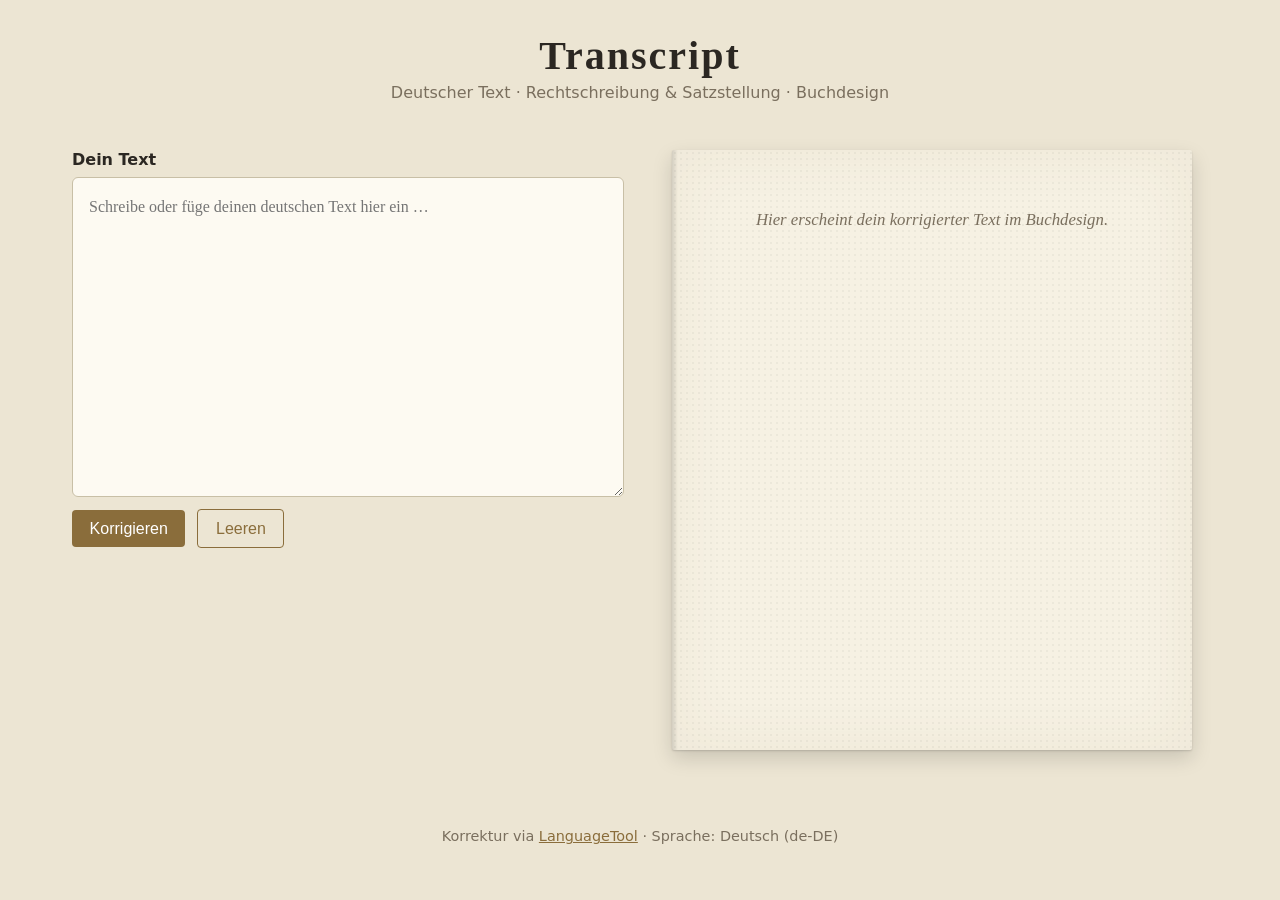
==== Transcript/index.html @ b192639b "feat(Transcript): add German text corrector with book-style preview Static browser app that sends Ge" ====
<!DOCTYPE html>
<html lang="de">
<head>
  <meta charset="UTF-8">
  <meta name="viewport" content="width=device-width, initial-scale=1.0">
  <title>Transcript – Deutsches Textkorrektur-Tool</title>
  <link rel="stylesheet" href="style.css">
</head>
<body>
  <header>
    <h1>Transcript</h1>
    <p class="subtitle">Deutscher Text · Rechtschreibung &amp; Satzstellung · Buchdesign</p>
  </header>
  <main>
    <section class="editor">
      <label for="input">Dein Text</label>
      <textarea id="input" placeholder="Schreibe oder füge deinen deutschen Text hier ein …"></textarea>
      <div class="actions">
        <button id="correct" type="button">Korrigieren</button>
        <button id="clear" type="button" class="ghost">Leeren</button>
        <span id="status" class="status" role="status"></span>
      </div>
      <details class="changes" id="changes" hidden>
        <summary>Vorgenommene Korrekturen (<span id="change-count">0</span>)</summary>
        <ol id="change-list"></ol>
      </details>
    </section>
    <section class="book" aria-label="Buchvorschau">
      <article class="page" id="page">
        <p class="placeholder">Hier erscheint dein korrigierter Text im Buchdesign.</p>
      </article>
    </section>
  </main>
  <footer>
    <p>Korrektur via <a href="https://languagetool.org" target="_blank" rel="noopener">LanguageTool</a> · Sprache: Deutsch (de-DE)</p>
  </footer>
  <script src="script.js"></script>
</body>
</html>
---- Transcript/style.css ----
:root {
  --paper: #f6f1e3;
  --ink: #2b2722;
  --accent: #8a6d3b;
  --muted: #7a6f5e;
  --shadow: rgba(0, 0, 0, 0.15);
}

* { box-sizing: border-box; }

body {
  margin: 0;
  font-family: system-ui, -apple-system, "Segoe UI", Roboto, sans-serif;
  background: #ece5d3;
  color: var(--ink);
  min-height: 100vh;
}

header {
  text-align: center;
  padding: 2rem 1rem 1rem;
}

header h1 {
  font-family: "Georgia", "Times New Roman", serif;
  font-size: 2.5rem;
  margin: 0;
  letter-spacing: 0.05em;
}

.subtitle {
  color: var(--muted);
  margin-top: 0.25rem;
}

main {
  display: grid;
  grid-template-columns: 1fr 1fr;
  gap: 2rem;
  max-width: 1200px;
  margin: 0 auto;
  padding: 1rem 2rem 3rem;
}

@media (max-width: 800px) {
  main { grid-template-columns: 1fr; }
}

.editor { display: flex; flex-direction: column; }

.editor label {
  font-weight: 600;
  margin-bottom: 0.5rem;
}

textarea {
  width: 100%;
  min-height: 320px;
  padding: 1rem;
  border: 1px solid #c8bfa6;
  border-radius: 6px;
  background: #fdfaf2;
  font-family: "Georgia", serif;
  font-size: 1rem;
  line-height: 1.6;
  resize: vertical;
  color: var(--ink);
}

.actions {
  display: flex;
  align-items: center;
  gap: 0.75rem;
  margin-top: 0.75rem;
  flex-wrap: wrap;
}

button {
  background: var(--accent);
  color: #fff;
  border: 0;
  padding: 0.6rem 1.1rem;
  border-radius: 4px;
  cursor: pointer;
  font-size: 1rem;
}

button:hover { background: #715a31; }
button:disabled { opacity: 0.6; cursor: wait; }

button.ghost {
  background: transparent;
  color: var(--accent);
  border: 1px solid var(--accent);
}

button.ghost:hover { background: rgba(138, 109, 59, 0.08); }

.status {
  color: var(--muted);
  font-size: 0.9rem;
}

.changes {
  margin-top: 1rem;
  background: #fdfaf2;
  border: 1px solid #c8bfa6;
  border-radius: 6px;
  padding: 0.6rem 0.9rem;
}

.changes summary {
  cursor: pointer;
  font-weight: 600;
}

.changes ol {
  margin: 0.75rem 0 0;
  padding-left: 1.25rem;
}

.changes li { margin-bottom: 0.4rem; }
.changes del { color: #b14b3a; text-decoration: line-through; }
.changes ins { color: #2a6e3a; text-decoration: none; font-weight: 600; }

.book {
  display: flex;
  justify-content: center;
}

.page {
  background: var(--paper);
  background-image: radial-gradient(rgba(0, 0, 0, 0.04) 1px, transparent 1px);
  background-size: 6px 6px;
  width: 100%;
  max-width: 520px;
  min-height: 600px;
  padding: 3.5rem 3rem;
  font-family: "Georgia", "Times New Roman", serif;
  font-size: 1.05rem;
  line-height: 1.7;
  text-align: justify;
  hyphens: auto;
  color: var(--ink);
  box-shadow:
    0 1px 2px var(--shadow),
    0 8px 20px var(--shadow),
    inset 0 0 60px rgba(120, 90, 40, 0.06);
  border-radius: 2px;
  position: relative;
}

.page::before {
  content: "";
  position: absolute;
  left: 0;
  top: 0;
  bottom: 0;
  width: 6px;
  background: linear-gradient(to right, rgba(0, 0, 0, 0.12), transparent);
  border-top-left-radius: 2px;
  border-bottom-left-radius: 2px;
}

.page p { margin: 0 0 1rem; }

.page p:first-of-type:not(.placeholder)::first-letter {
  font-size: 3.4rem;
  float: left;
  line-height: 0.9;
  padding: 0.3rem 0.5rem 0 0;
  font-weight: 700;
  color: var(--accent);
}

.page .placeholder {
  color: var(--muted);
  font-style: italic;
  text-align: center;
}

footer {
  text-align: center;
  color: var(--muted);
  padding: 1rem;
  font-size: 0.9rem;
}

footer a { color: var(--accent); }
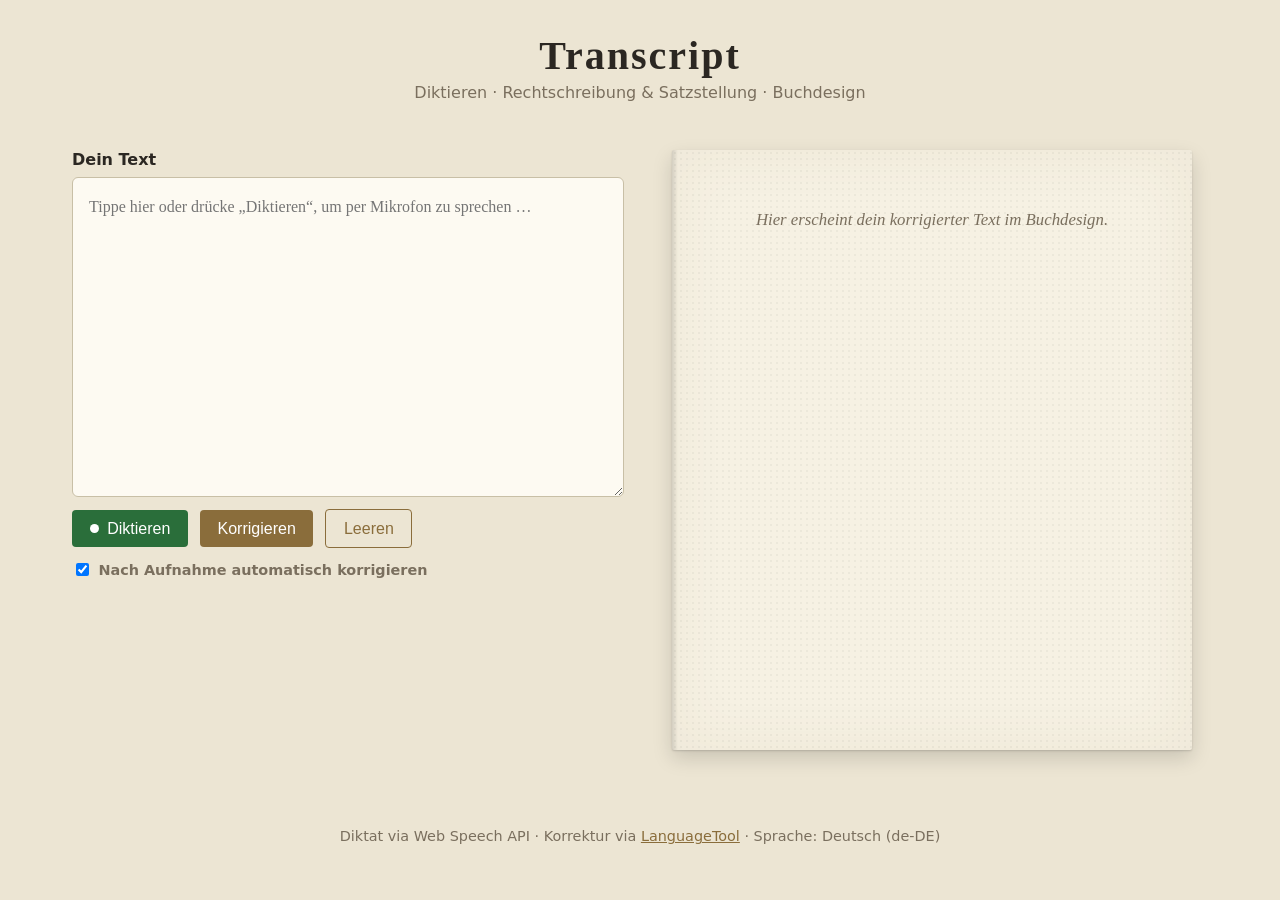
==== commit ffbf2faa: "feat(Transcript): add live German dictation via Web Speech API Adds a "Diktieren" button that stream" ====
--- a/Transcript/index.html
+++ b/Transcript/index.html
@@ -3,23 +3,31 @@
 <head>
   <meta charset="UTF-8">
   <meta name="viewport" content="width=device-width, initial-scale=1.0">
-  <title>Transcript – Deutsches Textkorrektur-Tool</title>
+  <title>Transcript – Diktieren &amp; Korrigieren</title>
   <link rel="stylesheet" href="style.css">
 </head>
 <body>
   <header>
     <h1>Transcript</h1>
-    <p class="subtitle">Deutscher Text · Rechtschreibung &amp; Satzstellung · Buchdesign</p>
+    <p class="subtitle">Diktieren · Rechtschreibung &amp; Satzstellung · Buchdesign</p>
   </header>
   <main>
     <section class="editor">
       <label for="input">Dein Text</label>
-      <textarea id="input" placeholder="Schreibe oder füge deinen deutschen Text hier ein …"></textarea>
+      <textarea id="input" placeholder="Tippe hier oder drücke „Diktieren“, um per Mikrofon zu sprechen …"></textarea>
       <div class="actions">
+        <button id="record" type="button" class="record">
+          <span class="dot" aria-hidden="true"></span>
+          <span class="label">Diktieren</span>
+        </button>
         <button id="correct" type="button">Korrigieren</button>
         <button id="clear" type="button" class="ghost">Leeren</button>
-        <span id="status" class="status" role="status"></span>
+        <label class="auto">
+          <input type="checkbox" id="auto-correct" checked>
+          Nach Aufnahme automatisch korrigieren
+        </label>
       </div>
+      <p id="status" class="status" role="status" aria-live="polite"></p>
       <details class="changes" id="changes" hidden>
         <summary>Vorgenommene Korrekturen (<span id="change-count">0</span>)</summary>
         <ol id="change-list"></ol>
@@ -32,7 +40,7 @@
     </section>
   </main>
   <footer>
-    <p>Korrektur via <a href="https://languagetool.org" target="_blank" rel="noopener">LanguageTool</a> · Sprache: Deutsch (de-DE)</p>
+    <p>Diktat via Web Speech API · Korrektur via <a href="https://languagetool.org" target="_blank" rel="noopener">LanguageTool</a> · Sprache: Deutsch (de-DE)</p>
   </footer>
   <script src="script.js"></script>
 </body>
--- a/Transcript/style.css
+++ b/Transcript/style.css
@@ -4,6 +4,8 @@
   --accent: #8a6d3b;
   --muted: #7a6f5e;
   --shadow: rgba(0, 0, 0, 0.15);
+  --record: #2a6e3a;
+  --record-active: #b14b3a;
 }
 
 * { box-sizing: border-box; }
@@ -86,7 +88,7 @@
 }
 
 button:hover { background: #715a31; }
-button:disabled { opacity: 0.6; cursor: wait; }
+button:disabled { opacity: 0.6; cursor: not-allowed; }
 
 button.ghost {
   background: transparent;
@@ -96,9 +98,53 @@
 
 button.ghost:hover { background: rgba(138, 109, 59, 0.08); }
 
+button.record {
+  display: inline-flex;
+  align-items: center;
+  gap: 0.5rem;
+  background: var(--record);
+}
+
+button.record:hover { background: #225a30; }
+button.record.recording { background: var(--record-active); }
+button.record.recording:hover { background: #8e3a2b; }
+
+button.record .dot {
+  width: 0.6rem;
+  height: 0.6rem;
+  border-radius: 50%;
+  background: #fff;
+  display: inline-block;
+}
+
+button.record.recording .dot {
+  animation: pulse 1s infinite ease-in-out;
+}
+
+@keyframes pulse {
+  0%, 100% { opacity: 1; transform: scale(1); }
+  50%      { opacity: 0.4; transform: scale(1.4); }
+}
+
+label.auto {
+  display: inline-flex;
+  align-items: center;
+  gap: 0.4rem;
+  font-size: 0.9rem;
+  color: var(--muted);
+  cursor: pointer;
+}
+
 .status {
+  margin: 0.5rem 0 0;
   color: var(--muted);
   font-size: 0.9rem;
+  min-height: 1.2em;
+}
+
+.status .interim {
+  font-style: italic;
+  color: #5a6e8a;
 }
 
 .changes {
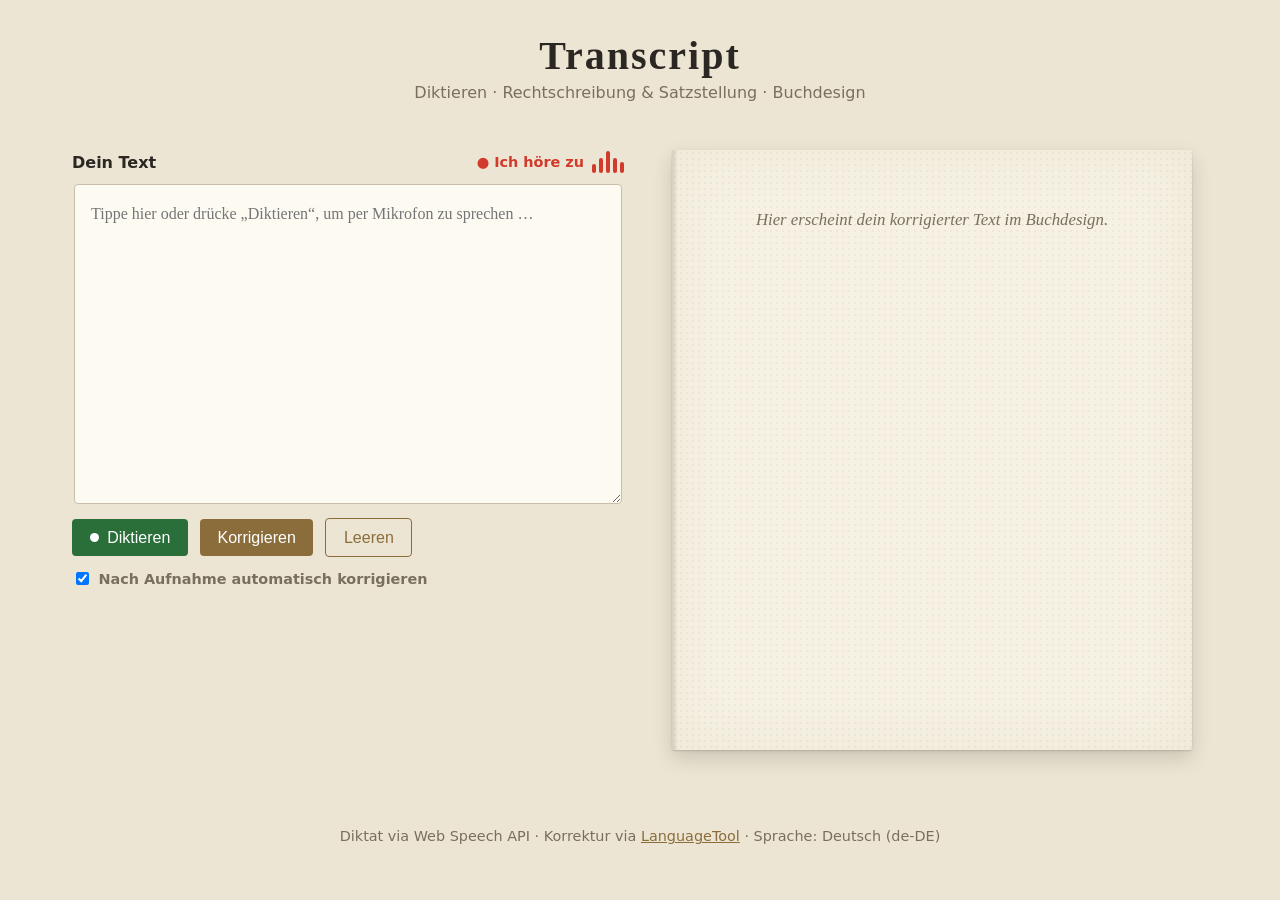
==== commit f78ed962: "feat(Transcript): show animated listening indicator while recording Adds a pulsing equalizer with bl" ====
--- a/Transcript/index.html
+++ b/Transcript/index.html
@@ -13,8 +13,16 @@
   </header>
   <main>
     <section class="editor">
-      <label for="input">Dein Text</label>
-      <textarea id="input" placeholder="Tippe hier oder drücke „Diktieren“, um per Mikrofon zu sprechen …"></textarea>
+      <div class="input-head">
+        <label for="input">Dein Text</label>
+        <div class="viz" id="viz" hidden aria-hidden="true">
+          <span class="viz-label">Ich höre zu</span>
+          <span class="bars"><span></span><span></span><span></span><span></span><span></span></span>
+        </div>
+      </div>
+      <div class="textarea-wrap" id="ta-wrap">
+        <textarea id="input" placeholder="Tippe hier oder drücke „Diktieren“, um per Mikrofon zu sprechen …"></textarea>
+      </div>
       <div class="actions">
         <button id="record" type="button" class="record">
           <span class="dot" aria-hidden="true"></span>
--- a/Transcript/style.css
+++ b/Transcript/style.css
@@ -5,7 +5,7 @@
   --muted: #7a6f5e;
   --shadow: rgba(0, 0, 0, 0.15);
   --record: #2a6e3a;
-  --record-active: #b14b3a;
+  --record-active: #d23a2b;
 }
 
 * { box-sizing: border-box; }
@@ -50,9 +50,34 @@
 
 .editor { display: flex; flex-direction: column; }
 
+.input-head {
+  display: flex;
+  align-items: center;
+  justify-content: space-between;
+  margin-bottom: 0.5rem;
+  gap: 0.75rem;
+  min-height: 1.5rem;
+}
+
 .editor label {
   font-weight: 600;
-  margin-bottom: 0.5rem;
+}
+
+.textarea-wrap {
+  position: relative;
+  border-radius: 6px;
+  padding: 2px;
+  transition: box-shadow 0.2s ease;
+}
+
+.textarea-wrap.recording {
+  box-shadow: 0 0 0 3px var(--record-active), 0 0 16px rgba(210, 58, 43, 0.35);
+  animation: glow 1.6s ease-in-out infinite;
+}
+
+@keyframes glow {
+  0%, 100% { box-shadow: 0 0 0 3px var(--record-active), 0 0 8px rgba(210, 58, 43, 0.25); }
+  50%      { box-shadow: 0 0 0 3px var(--record-active), 0 0 22px rgba(210, 58, 43, 0.55); }
 }
 
 textarea {
@@ -60,13 +85,57 @@
   min-height: 320px;
   padding: 1rem;
   border: 1px solid #c8bfa6;
-  border-radius: 6px;
+  border-radius: 4px;
   background: #fdfaf2;
   font-family: "Georgia", serif;
   font-size: 1rem;
   line-height: 1.6;
   resize: vertical;
   color: var(--ink);
+  display: block;
+}
+
+.viz {
+  display: inline-flex;
+  align-items: center;
+  gap: 0.5rem;
+  color: var(--record-active);
+  font-weight: 600;
+  font-size: 0.9rem;
+}
+
+.viz-label::before {
+  content: "● ";
+  animation: blink 1s steps(2) infinite;
+}
+
+@keyframes blink { 50% { opacity: 0; } }
+
+.viz .bars {
+  display: inline-flex;
+  align-items: flex-end;
+  gap: 3px;
+  height: 22px;
+}
+
+.viz .bars span {
+  width: 4px;
+  background: var(--record-active);
+  border-radius: 2px;
+  display: inline-block;
+  transform-origin: bottom center;
+  animation: bars 1.05s ease-in-out infinite;
+}
+
+.viz .bars span:nth-child(1) { height: 40%; animation-delay: 0.00s; }
+.viz .bars span:nth-child(2) { height: 70%; animation-delay: 0.15s; }
+.viz .bars span:nth-child(3) { height: 100%; animation-delay: 0.30s; }
+.viz .bars span:nth-child(4) { height: 70%; animation-delay: 0.45s; }
+.viz .bars span:nth-child(5) { height: 50%; animation-delay: 0.60s; }
+
+@keyframes bars {
+  0%, 100% { transform: scaleY(0.35); }
+  50%      { transform: scaleY(1); }
 }
 
 .actions {
@@ -107,7 +176,7 @@
 
 button.record:hover { background: #225a30; }
 button.record.recording { background: var(--record-active); }
-button.record.recording:hover { background: #8e3a2b; }
+button.record.recording:hover { background: #a82e22; }
 
 button.record .dot {
   width: 0.6rem;
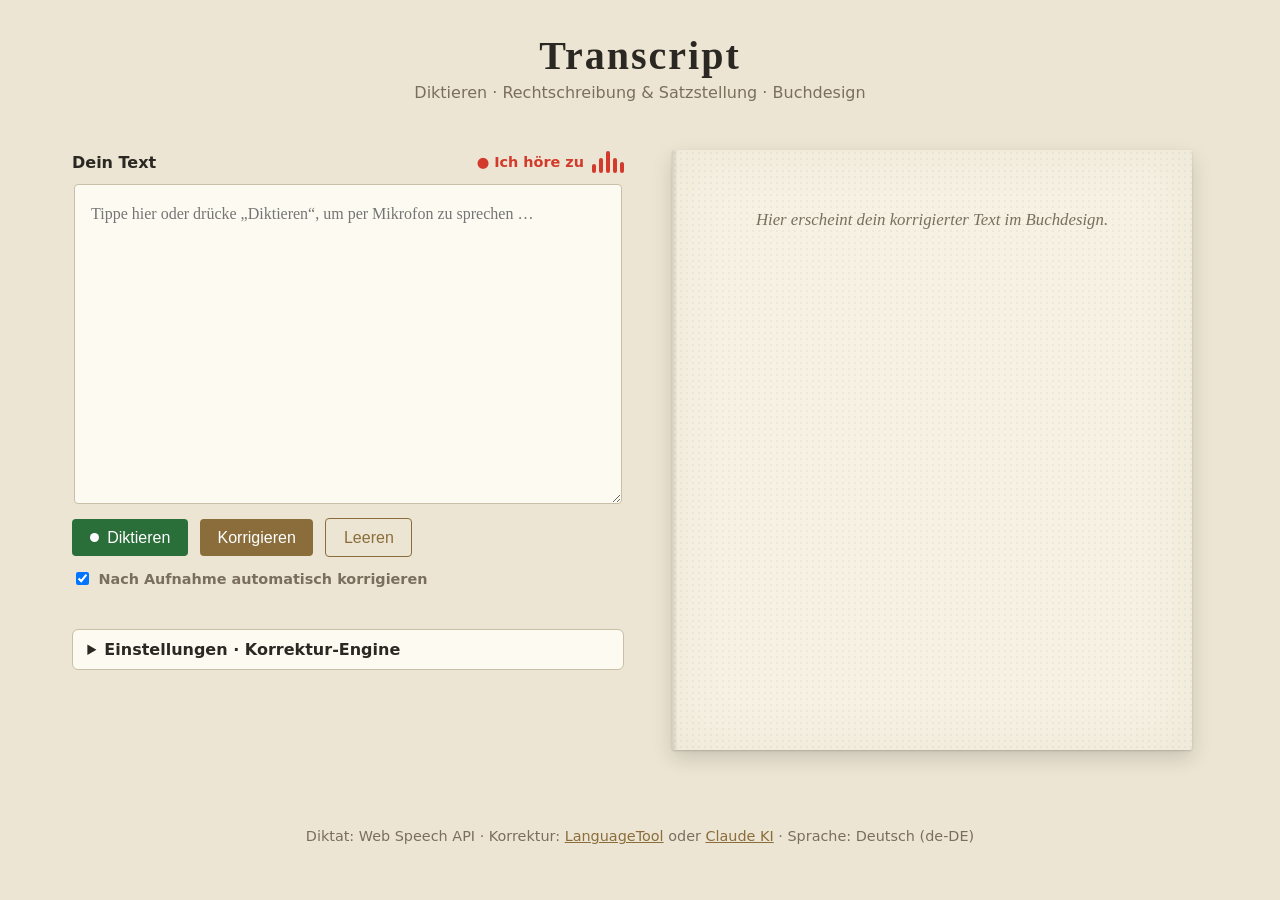
==== commit 89de7a46: "feat(Transcript): add Claude API correction engine for full schriftdeutsch rewrite Adds a settings p" ====
--- a/Transcript/index.html
+++ b/Transcript/index.html
@@ -2,8 +2,20 @@
 <html lang="de">
 <head>
   <meta charset="UTF-8">
-  <meta name="viewport" content="width=device-width, initial-scale=1.0">
+  <meta name="viewport" content="width=device-width, initial-scale=1.0, viewport-fit=cover">
   <title>Transcript – Diktieren &amp; Korrigieren</title>
+  <meta name="description" content="Diktiere deutschen Text, korrigiere automatisch und lies ihn im Buchdesign.">
+
+  <link rel="manifest" href="manifest.webmanifest">
+  <meta name="theme-color" content="#8a6d3b">
+  <link rel="icon" href="icon.svg" type="image/svg+xml">
+
+  <meta name="mobile-web-app-capable" content="yes">
+  <meta name="apple-mobile-web-app-capable" content="yes">
+  <meta name="apple-mobile-web-app-title" content="Transcript">
+  <meta name="apple-mobile-web-app-status-bar-style" content="default">
+  <link rel="apple-touch-icon" href="icon.svg">
+
   <link rel="stylesheet" href="style.css">
 </head>
 <body>
@@ -30,15 +42,41 @@
         </button>
         <button id="correct" type="button">Korrigieren</button>
         <button id="clear" type="button" class="ghost">Leeren</button>
+        <button id="install" type="button" class="ghost" hidden>App installieren</button>
         <label class="auto">
           <input type="checkbox" id="auto-correct" checked>
           Nach Aufnahme automatisch korrigieren
         </label>
       </div>
       <p id="status" class="status" role="status" aria-live="polite"></p>
+      <details class="settings" id="settings">
+        <summary>Einstellungen · Korrektur-Engine</summary>
+        <div class="settings-body">
+          <label class="field">
+            <span>Korrektur-Engine</span>
+            <select id="engine">
+              <option value="languagetool">LanguageTool (kein Schlüssel nötig)</option>
+              <option value="claude">Claude KI — voller Lektorat-Stil (empfohlen)</option>
+            </select>
+          </label>
+          <label class="field">
+            <span>Anthropic API-Schlüssel <small>(nur für Claude)</small></span>
+            <input type="password" id="api-key" placeholder="sk-ant-…" autocomplete="off" spellcheck="false">
+          </label>
+          <label class="field">
+            <span>Claude-Modell</span>
+            <select id="model">
+              <option value="claude-opus-4-7">Opus 4.7 — höchste Qualität (empfohlen)</option>
+              <option value="claude-sonnet-4-6">Sonnet 4.6 — ausgewogen</option>
+              <option value="claude-haiku-4-5-20251001">Haiku 4.5 — schnell &amp; günstig</option>
+            </select>
+          </label>
+          <p class="hint">Der Schlüssel wird nur in deinem Browser gespeichert (localStorage) und direkt an Anthropic gesendet. Schlüssel erstellen: <a href="https://console.anthropic.com/settings/keys" target="_blank" rel="noopener">console.anthropic.com</a>.</p>
+        </div>
+      </details>
       <details class="changes" id="changes" hidden>
-        <summary>Vorgenommene Korrekturen (<span id="change-count">0</span>)</summary>
-        <ol id="change-list"></ol>
+        <summary id="changes-summary">Vorgenommene Korrekturen (<span id="change-count">0</span>)</summary>
+        <div id="change-body"></div>
       </details>
     </section>
     <section class="book" aria-label="Buchvorschau">
@@ -48,7 +86,7 @@
     </section>
   </main>
   <footer>
-    <p>Diktat via Web Speech API · Korrektur via <a href="https://languagetool.org" target="_blank" rel="noopener">LanguageTool</a> · Sprache: Deutsch (de-DE)</p>
+    <p>Diktat: Web Speech API · Korrektur: <a href="https://languagetool.org" target="_blank" rel="noopener">LanguageTool</a> oder <a href="https://www.anthropic.com" target="_blank" rel="noopener">Claude KI</a> · Sprache: Deutsch (de-DE)</p>
   </footer>
   <script src="script.js"></script>
 </body>
--- a/Transcript/style.css
+++ b/Transcript/style.css
@@ -6,6 +6,8 @@
   --shadow: rgba(0, 0, 0, 0.15);
   --record: #2a6e3a;
   --record-active: #d23a2b;
+  --del: #b14b3a;
+  --ins: #2a6e3a;
 }
 
 * { box-sizing: border-box; }
@@ -18,22 +20,9 @@
   min-height: 100vh;
 }
 
-header {
-  text-align: center;
-  padding: 2rem 1rem 1rem;
-}
-
-header h1 {
-  font-family: "Georgia", "Times New Roman", serif;
-  font-size: 2.5rem;
-  margin: 0;
-  letter-spacing: 0.05em;
-}
-
-.subtitle {
-  color: var(--muted);
-  margin-top: 0.25rem;
-}
+header { text-align: center; padding: 2rem 1rem 1rem; }
+header h1 { font-family: "Georgia", "Times New Roman", serif; font-size: 2.5rem; margin: 0; letter-spacing: 0.05em; }
+.subtitle { color: var(--muted); margin-top: 0.25rem; }
 
 main {
   display: grid;
@@ -59,9 +48,7 @@
   min-height: 1.5rem;
 }
 
-.editor label {
-  font-weight: 600;
-}
+.editor label { font-weight: 600; }
 
 .textarea-wrap {
   position: relative;
@@ -104,19 +91,10 @@
   font-size: 0.9rem;
 }
 
-.viz-label::before {
-  content: "● ";
-  animation: blink 1s steps(2) infinite;
-}
-
+.viz-label::before { content: "● "; animation: blink 1s steps(2) infinite; }
 @keyframes blink { 50% { opacity: 0; } }
 
-.viz .bars {
-  display: inline-flex;
-  align-items: flex-end;
-  gap: 3px;
-  height: 22px;
-}
+.viz .bars { display: inline-flex; align-items: flex-end; gap: 3px; height: 22px; }
 
 .viz .bars span {
   width: 4px;
@@ -178,17 +156,8 @@
 button.record.recording { background: var(--record-active); }
 button.record.recording:hover { background: #a82e22; }
 
-button.record .dot {
-  width: 0.6rem;
-  height: 0.6rem;
-  border-radius: 50%;
-  background: #fff;
-  display: inline-block;
-}
-
-button.record.recording .dot {
-  animation: pulse 1s infinite ease-in-out;
-}
+button.record .dot { width: 0.6rem; height: 0.6rem; border-radius: 50%; background: #fff; display: inline-block; }
+button.record.recording .dot { animation: pulse 1s infinite ease-in-out; }
 
 @keyframes pulse {
   0%, 100% { opacity: 1; transform: scale(1); }
@@ -211,11 +180,9 @@
   min-height: 1.2em;
 }
 
-.status .interim {
-  font-style: italic;
-  color: #5a6e8a;
-}
-
+.status .interim { font-style: italic; color: #5a6e8a; }
+
+.settings,
 .changes {
   margin-top: 1rem;
   background: #fdfaf2;
@@ -224,24 +191,92 @@
   padding: 0.6rem 0.9rem;
 }
 
+.settings summary,
 .changes summary {
   cursor: pointer;
   font-weight: 600;
 }
 
-.changes ol {
-  margin: 0.75rem 0 0;
-  padding-left: 1.25rem;
-}
-
-.changes li { margin-bottom: 0.4rem; }
-.changes del { color: #b14b3a; text-decoration: line-through; }
-.changes ins { color: #2a6e3a; text-decoration: none; font-weight: 600; }
-
-.book {
+.settings-body {
+  display: grid;
+  gap: 0.75rem;
+  margin-top: 0.8rem;
+}
+
+.settings-body .field {
   display: flex;
-  justify-content: center;
-}
+  flex-direction: column;
+  gap: 0.3rem;
+  font-size: 0.9rem;
+}
+
+.settings-body .field small { color: var(--muted); font-weight: normal; }
+
+.settings-body select,
+.settings-body input[type="password"] {
+  padding: 0.5rem 0.6rem;
+  border: 1px solid #c8bfa6;
+  border-radius: 4px;
+  background: #fff;
+  font-size: 1rem;
+  color: var(--ink);
+  font-family: inherit;
+}
+
+.settings-body .hint {
+  font-size: 0.85rem;
+  color: var(--muted);
+  margin: 0;
+}
+
+.settings-body .hint a { color: var(--accent); }
+
+#change-body { margin-top: 0.75rem; }
+
+.diff {
+  font-family: "Georgia", serif;
+  line-height: 1.7;
+  white-space: pre-wrap;
+  word-wrap: break-word;
+  background: #fff;
+  border: 1px solid #e6dfc6;
+  border-radius: 4px;
+  padding: 0.7rem 0.9rem;
+  max-height: 280px;
+  overflow-y: auto;
+}
+
+.diff del {
+  color: var(--del);
+  text-decoration: line-through;
+  background: rgba(177, 75, 58, 0.08);
+  padding: 0 2px;
+  border-radius: 2px;
+}
+
+.diff ins {
+  color: var(--ins);
+  text-decoration: none;
+  font-weight: 600;
+  background: rgba(42, 110, 58, 0.08);
+  padding: 0 2px;
+  border-radius: 2px;
+}
+
+.diff-meta {
+  display: flex;
+  gap: 1rem;
+  margin-bottom: 0.5rem;
+  font-size: 0.85rem;
+  color: var(--muted);
+}
+
+.lt-list { margin: 0; padding-left: 1.25rem; }
+.lt-list li { margin-bottom: 0.4rem; }
+.lt-list del { color: var(--del); text-decoration: line-through; }
+.lt-list ins { color: var(--ins); text-decoration: none; font-weight: 600; }
+
+.book { display: flex; justify-content: center; }
 
 .page {
   background: var(--paper);
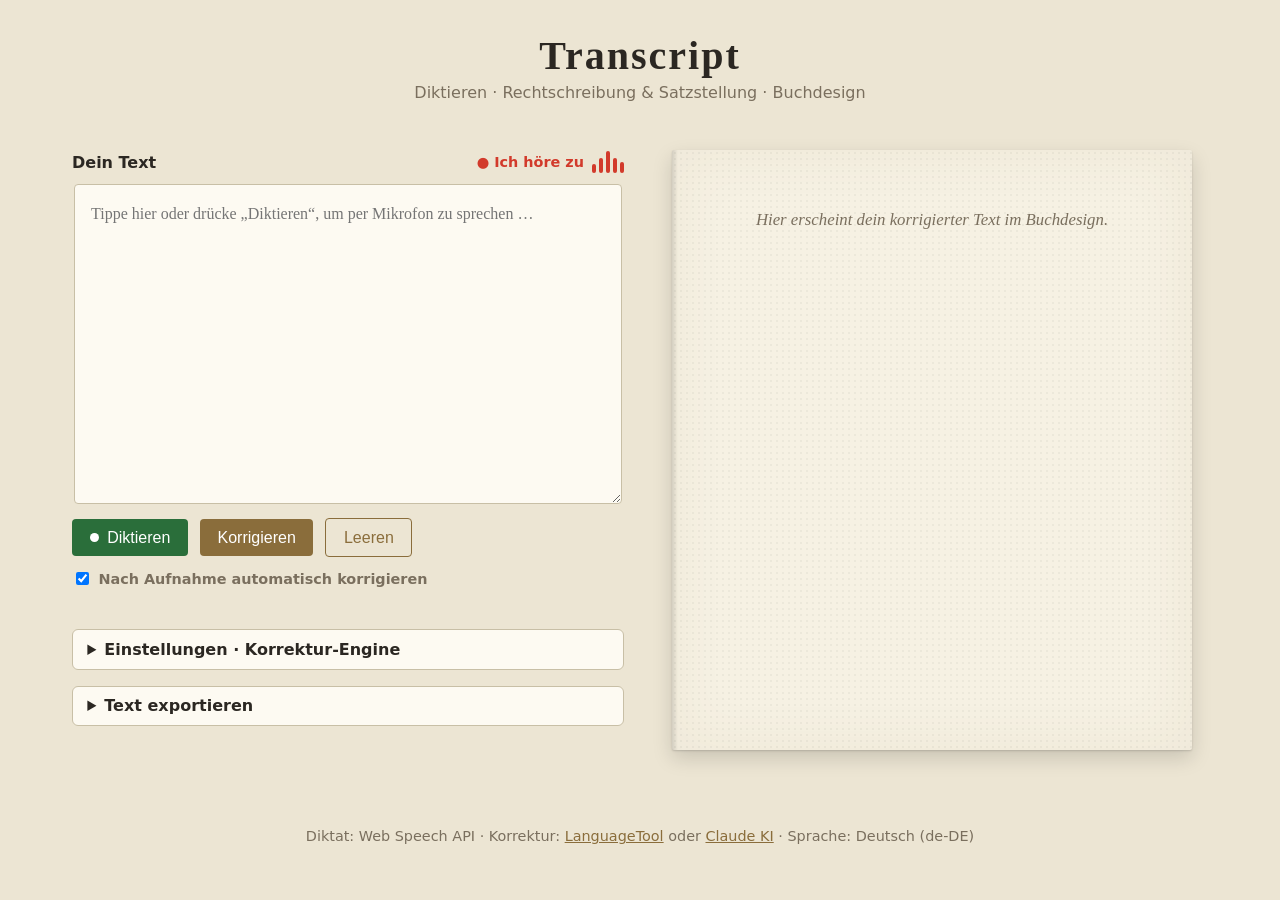
==== commit dd217572: "feat(Transcript): add export to clipboard, TXT, Markdown, HTML, PDF Adds a collapsible "Text exporti" ====
--- a/Transcript/index.html
+++ b/Transcript/index.html
@@ -74,6 +74,17 @@
           <p class="hint">Der Schlüssel wird nur in deinem Browser gespeichert (localStorage) und direkt an Anthropic gesendet. Schlüssel erstellen: <a href="https://console.anthropic.com/settings/keys" target="_blank" rel="noopener">console.anthropic.com</a>.</p>
         </div>
       </details>
+      <details class="export" id="export">
+        <summary>Text exportieren</summary>
+        <div class="export-body">
+          <button id="exp-copy" type="button" class="ghost">In Zwischenablage kopieren</button>
+          <button id="exp-txt" type="button" class="ghost">Als .txt herunterladen</button>
+          <button id="exp-md" type="button" class="ghost">Als .md (Markdown)</button>
+          <button id="exp-html" type="button" class="ghost">Als HTML (Buchseite)</button>
+          <button id="exp-pdf" type="button" class="ghost">Als PDF drucken / speichern</button>
+          <p class="hint">PDF öffnet den Druckdialog des Browsers — dort „Als PDF speichern“ wählen. Nur die Buchseite wird gedruckt.</p>
+        </div>
+      </details>
       <details class="changes" id="changes" hidden>
         <summary id="changes-summary">Vorgenommene Korrekturen (<span id="change-count">0</span>)</summary>
         <div id="change-body"></div>
--- a/Transcript/style.css
+++ b/Transcript/style.css
@@ -183,6 +183,7 @@
 .status .interim { font-style: italic; color: #5a6e8a; }
 
 .settings,
+.export,
 .changes {
   margin-top: 1rem;
   background: #fdfaf2;
@@ -192,6 +193,7 @@
 }
 
 .settings summary,
+.export summary,
 .changes summary {
   cursor: pointer;
   font-weight: 600;
@@ -223,13 +225,25 @@
   font-family: inherit;
 }
 
-.settings-body .hint {
+.settings-body .hint,
+.export-body .hint {
   font-size: 0.85rem;
   color: var(--muted);
   margin: 0;
 }
 
 .settings-body .hint a { color: var(--accent); }
+
+.export-body {
+  display: flex;
+  flex-wrap: wrap;
+  gap: 0.5rem;
+  margin-top: 0.8rem;
+}
+
+.export-body .hint { width: 100%; }
+
+.export-body button { font-size: 0.9rem; padding: 0.45rem 0.8rem; }
 
 #change-body { margin-top: 0.75rem; }
 
@@ -337,3 +351,37 @@
 }
 
 footer a { color: var(--accent); }
+
+/* ---------- Print: only the book page ---------- */
+@page { margin: 1.8cm; }
+
+@media print {
+  body { background: #fff; color: #000; }
+  header,
+  footer,
+  .editor,
+  .input-head,
+  .actions,
+  .settings,
+  .export,
+  .changes,
+  .status { display: none !important; }
+  main {
+    display: block;
+    padding: 0;
+    max-width: none;
+  }
+  .book { display: block; }
+  .page {
+    background: #fff;
+    background-image: none;
+    box-shadow: none;
+    max-width: none;
+    min-height: 0;
+    padding: 0;
+    margin: 0;
+    border-radius: 0;
+  }
+  .page::before { display: none; }
+  .page p:first-of-type:not(.placeholder)::first-letter { color: #444; }
+}
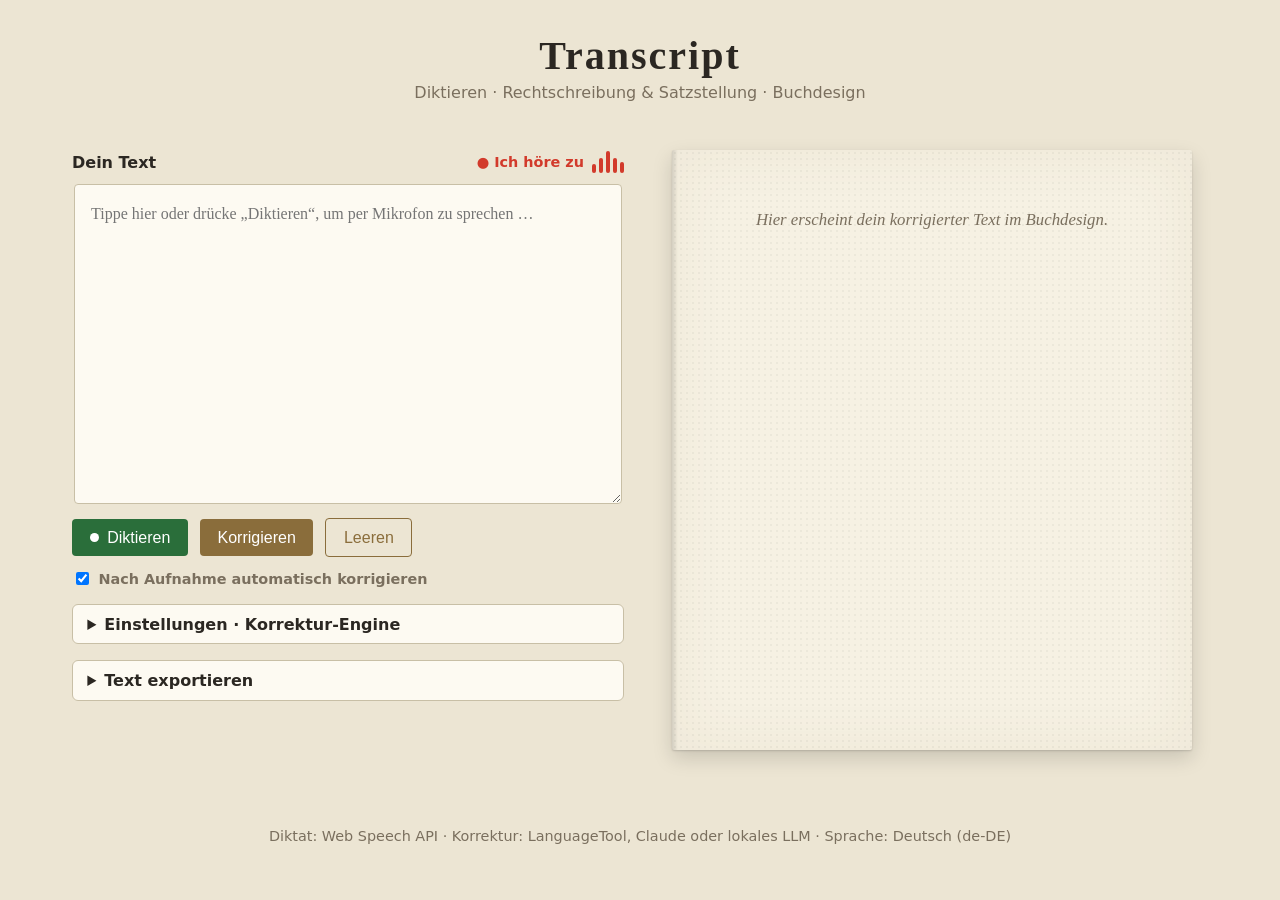
==== commit cb5bd358: "feat(Transcript): add LM Studio / Ollama local LLM engine; status only while recording Adds a third " ====
--- a/Transcript/index.html
+++ b/Transcript/index.html
@@ -48,30 +48,50 @@
           Nach Aufnahme automatisch korrigieren
         </label>
       </div>
-      <p id="status" class="status" role="status" aria-live="polite"></p>
+      <p id="status" class="status" role="status" aria-live="polite" hidden></p>
       <details class="settings" id="settings">
         <summary>Einstellungen · Korrektur-Engine</summary>
         <div class="settings-body">
           <label class="field">
             <span>Korrektur-Engine</span>
             <select id="engine">
-              <option value="languagetool">LanguageTool (kein Schlüssel nötig)</option>
-              <option value="claude">Claude KI — voller Lektorat-Stil (empfohlen)</option>
+              <option value="languagetool">LanguageTool (online, kein Schlüssel nötig)</option>
+              <option value="claude">Claude KI (Anthropic Cloud)</option>
+              <option value="local">Lokales LLM (LM Studio / Ollama — OpenAI-kompatibel)</option>
             </select>
           </label>
-          <label class="field">
-            <span>Anthropic API-Schlüssel <small>(nur für Claude)</small></span>
-            <input type="password" id="api-key" placeholder="sk-ant-…" autocomplete="off" spellcheck="false">
-          </label>
-          <label class="field">
-            <span>Claude-Modell</span>
-            <select id="model">
-              <option value="claude-opus-4-7">Opus 4.7 — höchste Qualität (empfohlen)</option>
-              <option value="claude-sonnet-4-6">Sonnet 4.6 — ausgewogen</option>
-              <option value="claude-haiku-4-5-20251001">Haiku 4.5 — schnell &amp; günstig</option>
-            </select>
-          </label>
-          <p class="hint">Der Schlüssel wird nur in deinem Browser gespeichert (localStorage) und direkt an Anthropic gesendet. Schlüssel erstellen: <a href="https://console.anthropic.com/settings/keys" target="_blank" rel="noopener">console.anthropic.com</a>.</p>
+
+          <div class="engine-block" data-engine="claude">
+            <label class="field">
+              <span>Anthropic API-Schlüssel</span>
+              <input type="password" id="api-key" placeholder="sk-ant-…" autocomplete="off" spellcheck="false">
+            </label>
+            <label class="field">
+              <span>Claude-Modell</span>
+              <select id="model">
+                <option value="claude-opus-4-7">Opus 4.7 — höchste Qualität</option>
+                <option value="claude-sonnet-4-6">Sonnet 4.6 — ausgewogen</option>
+                <option value="claude-haiku-4-5-20251001">Haiku 4.5 — schnell &amp; günstig</option>
+              </select>
+            </label>
+            <p class="hint">Schlüssel wird nur im Browser gespeichert. Erstellen unter <a href="https://console.anthropic.com/settings/keys" target="_blank" rel="noopener">console.anthropic.com</a>.</p>
+          </div>
+
+          <div class="engine-block" data-engine="local">
+            <label class="field">
+              <span>Server-URL</span>
+              <input type="text" id="local-url" placeholder="http://localhost:1234/v1" autocomplete="off" spellcheck="false">
+            </label>
+            <label class="field">
+              <span>Modell-Name (wie im LM Studio Server geladen)</span>
+              <input type="text" id="local-model" placeholder="z. B. qwen3-14b oder llama-3.1-8b-instruct" autocomplete="off" spellcheck="false">
+            </label>
+            <label class="field">
+              <span>API-Schlüssel <small>(optional, leer lassen für LM Studio)</small></span>
+              <input type="password" id="local-key" placeholder="leer lassen" autocomplete="off" spellcheck="false">
+            </label>
+            <p class="hint"><strong>LM Studio:</strong> Modell laden → Tab „Server“ → „Start Server“ → in den <em>Server-Einstellungen</em> die Option <strong>CORS</strong> aktivieren, sonst blockt der Browser die Anfrage. Standard-URL: <code>http://localhost:1234/v1</code>. Ollama: <code>http://localhost:11434/v1</code>.</p>
+          </div>
         </div>
       </details>
       <details class="export" id="export">
@@ -82,7 +102,7 @@
           <button id="exp-md" type="button" class="ghost">Als .md (Markdown)</button>
           <button id="exp-html" type="button" class="ghost">Als HTML (Buchseite)</button>
           <button id="exp-pdf" type="button" class="ghost">Als PDF drucken / speichern</button>
-          <p class="hint">PDF öffnet den Druckdialog des Browsers — dort „Als PDF speichern“ wählen. Nur die Buchseite wird gedruckt.</p>
+          <p class="hint">PDF öffnet den Druckdialog — dort „Als PDF speichern“ wählen. Nur die Buchseite wird gedruckt.</p>
         </div>
       </details>
       <details class="changes" id="changes" hidden>
@@ -97,8 +117,11 @@
     </section>
   </main>
   <footer>
-    <p>Diktat: Web Speech API · Korrektur: <a href="https://languagetool.org" target="_blank" rel="noopener">LanguageTool</a> oder <a href="https://www.anthropic.com" target="_blank" rel="noopener">Claude KI</a> · Sprache: Deutsch (de-DE)</p>
+    <p>Diktat: Web Speech API · Korrektur: LanguageTool, Claude oder lokales LLM · Sprache: Deutsch (de-DE)</p>
   </footer>
+
+  <div id="toast" class="toast" role="status" aria-live="polite" hidden></div>
+
   <script src="script.js"></script>
 </body>
 </html>
--- a/Transcript/style.css
+++ b/Transcript/style.css
@@ -175,12 +175,14 @@
 
 .status {
   margin: 0.5rem 0 0;
-  color: var(--muted);
-  font-size: 0.9rem;
-  min-height: 1.2em;
-}
-
-.status .interim { font-style: italic; color: #5a6e8a; }
+  color: var(--record-active);
+  font-size: 0.9rem;
+  font-weight: 600;
+  min-height: 0;
+}
+
+.status[hidden] { display: none; }
+.status .interim { font-style: italic; color: #5a6e8a; font-weight: normal; }
 
 .settings,
 .export,
@@ -215,7 +217,8 @@
 .settings-body .field small { color: var(--muted); font-weight: normal; }
 
 .settings-body select,
-.settings-body input[type="password"] {
+.settings-body input[type="password"],
+.settings-body input[type="text"] {
   padding: 0.5rem 0.6rem;
   border: 1px solid #c8bfa6;
   border-radius: 4px;
@@ -225,6 +228,16 @@
   font-family: inherit;
 }
 
+.engine-block {
+  display: none;
+  padding-top: 0.4rem;
+  border-top: 1px dashed #d8cfb5;
+  display: grid;
+  gap: 0.75rem;
+}
+
+.engine-block[hidden] { display: none; }
+
 .settings-body .hint,
 .export-body .hint {
   font-size: 0.85rem;
@@ -232,7 +245,10 @@
   margin: 0;
 }
 
-.settings-body .hint a { color: var(--accent); }
+.settings-body .hint a,
+.settings-body .hint code,
+.export-body .hint a { color: var(--accent); }
+.settings-body .hint code { background: rgba(138, 109, 59, 0.08); padding: 0 0.3em; border-radius: 3px; font-size: 0.95em; }
 
 .export-body {
   display: flex;
@@ -352,6 +368,33 @@
 
 footer a { color: var(--accent); }
 
+/* ---------- Toast ---------- */
+.toast {
+  position: fixed;
+  bottom: 1.5rem;
+  right: 1.5rem;
+  background: #2b2722;
+  color: #fdfaf2;
+  padding: 0.7rem 1.1rem;
+  border-radius: 6px;
+  box-shadow: 0 6px 20px rgba(0,0,0,0.3);
+  font-size: 0.9rem;
+  z-index: 1000;
+  opacity: 0;
+  transform: translateY(10px);
+  transition: opacity 0.25s ease, transform 0.25s ease;
+  pointer-events: none;
+  max-width: 360px;
+  line-height: 1.4;
+}
+.toast.show { opacity: 1; transform: translateY(0); }
+.toast.error { background: #8a2a1d; }
+.toast.busy { background: #5a4b2a; }
+
+@media (max-width: 500px) {
+  .toast { right: 0.75rem; left: 0.75rem; bottom: 0.75rem; max-width: none; }
+}
+
 /* ---------- Print: only the book page ---------- */
 @page { margin: 1.8cm; }
 
@@ -365,7 +408,8 @@
   .settings,
   .export,
   .changes,
-  .status { display: none !important; }
+  .status,
+  .toast { display: none !important; }
   main {
     display: block;
     padding: 0;
